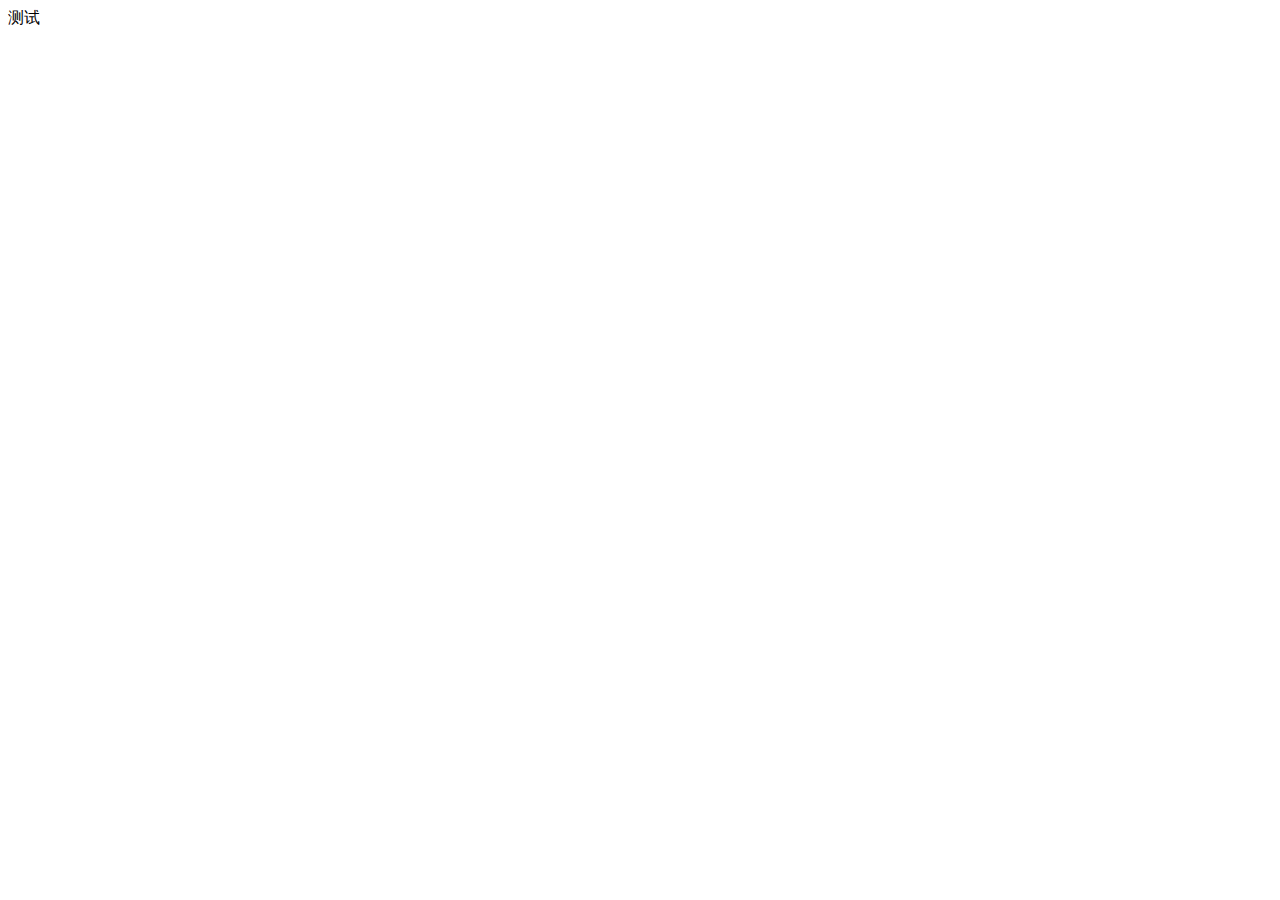
==== index.html @ bf41ba00 "测试" ====
<!DOCTYPE html>
<html lang="en">
<head>
    <meta charset="UTF-8">
    <title>Title</title>
    <style>

    </style>
    <script>
        window.onload = function () {

        };
    </script>
</head>
<body>
    <div>测试</div>
</body>
</html>
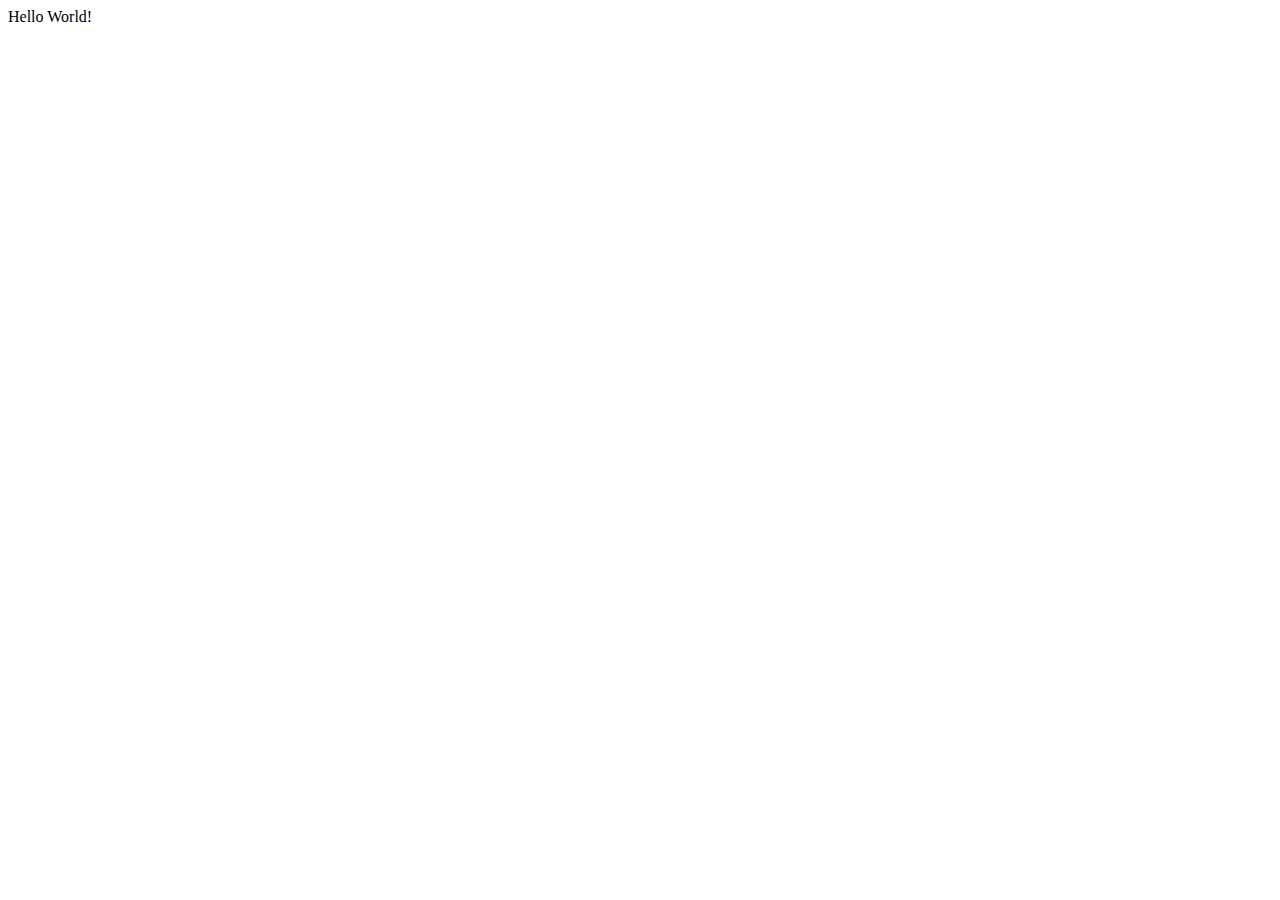
==== commit 4780077d: "ajax测试" ====
--- a/index.html
+++ b/index.html
@@ -6,10 +6,16 @@
     <style>
 
     </style>
+    <script src="js/jQuery1.7.2.min.js"></script>
     <script>
-        window.onload = function () {
-
-        };
+        $(function () {
+            $.ajax({
+                url:"1.txt",
+                success : function (str) {
+                    $('div').html(str);
+                }
+            })
+        })
     </script>
 </head>
 <body>
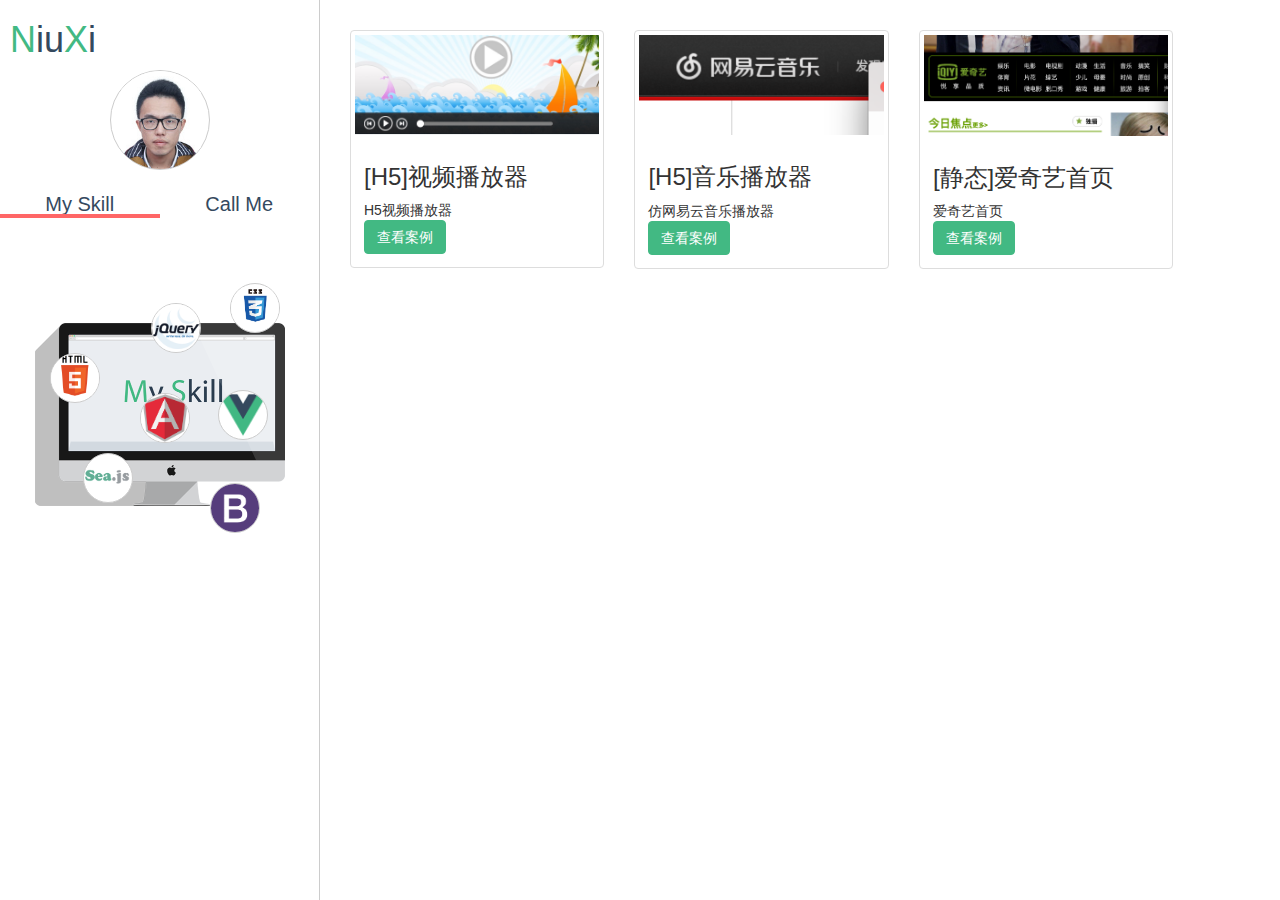
==== commit b8968025: "Start" ====
--- a/index.html
+++ b/index.html
@@ -2,23 +2,60 @@
 <html lang="en">
 <head>
     <meta charset="UTF-8">
-    <title>Title</title>
-    <style>
+    <meta name="viewport" content="width=device-width, initial-scale=1, maximum-scale=1, user-scalable=no">
+    <link rel="stylesheet" href="css/bootstrap.min.css">
+    <link rel="stylesheet" href="css/base.css">
+    <link rel="stylesheet" href="css/animate.css">
+    <title>牛曦的个人站</title>
+    <script src="js/jQuery1.7.2.min.js"></script>
+    <script src="./js/sea.js" data-main="js/init.js"></script>
+    <script>
+        window.onload = function () {
 
-    </style>
-    <script src="js/jQuery1.7.2.min.js"></script>
-    <script>
-        $(function () {
-            $.ajax({
-                url:"1.txt",
-                success : function (str) {
-                    $('div').html(str);
-                }
-            })
-        })
+        }
     </script>
 </head>
 <body>
-    <div>测试</div>
+    <div class="container-fluid">
+        <ol class="breadcrumb hidden-lg hidden-md" style="margin: 0;">
+            <li><a href="#">个人简介</a></li>
+            <li><a href="#" class="active">案例</a></li>
+        </ol>
+        <div class="row r1">
+            <div class="col-md-3 hidden-xs hidden-sm" style="padding: 0;">
+                <h1><span>N</span>iu<span>X</span>i</h1>
+                <div class="head-por">
+                    <img src="img/self.jpeg" alt="">
+                </div>
+                <div class="animate">
+                    <ul class="clearfix" id="tab">
+                        <li>My Skill</li>
+                        <li>Call Me</li>
+                        <li class="bb"></li>
+                    </ul>
+                    <div class="card">
+                        <ol class="sko" id="sko">
+                            <li class="skill">
+                                <img src="img/computer.png" class="com">
+                                <div class="jq"><img src="img/jq.jpg"></div>
+                                <div class="h5"><img src="img/H5.png"></div>
+                                <div class="an"><img src="img/angular.png"></div>
+                                <div class="sea"><img src="img/sea.png"></div>
+                                <div class="cs"><img src="img/css3.jpg"></div>
+                                <div class="vu"><img src="img/Vue.png"></div>
+                                <div class="boot"><img src="img/boot.png"></div>
+                            </li>
+                            <li></li>
+                        </ol>
+                    </div>
+                </div>
+            </div>
+            <div class="col-md-8 con-text" style="padding: 30px 0 0 30px;">
+                <div class="row lst">
+
+                </div>
+            </div>
+        </div>
+    </div>
 </body>
-</html>+</html>
--- a/css/base.css
+++ b/css/base.css
@@ -0,0 +1,196 @@
+body,
+ul,
+ol,
+dl,
+p {
+  margin: 0;
+  padding: 0;
+}
+li {
+  list-style: none;
+}
+.fl {
+  float: left;
+}
+.clearfix :after {
+  content: '';
+  display: block;
+  clear: both;
+}
+.container-fluid {
+  padding: 0;
+}
+a {
+  color: #34495e;
+}
+a:hover {
+  color: #42b982;
+  border-bottom: 3px solid #42b983;
+  text-decoration: none;
+}
+h1 {
+  padding-left: 10px;
+  width: 96px;
+  color: #34495e;
+}
+h1 span {
+  color: #42b983;
+}
+.active {
+  color: #42b983;
+  border-bottom: 3px solid #42b983;
+}
+.col-md-3 .head-por {
+  width: 100px;
+  height: 100px;
+  border-radius: 50%;
+  border: 1px solid #ccc;
+  margin: 0 auto;
+  overflow: hidden;
+}
+.col-md-3 .head-por img {
+  width: 80px;
+  margin-left: 10px;
+}
+.btn {
+  background: #42b983;
+  border: 1px solid #42b983;
+}
+.btn-primary:hover {
+  background: #42b983;
+  border: 1px solid #42b983;
+}
+.btn-primary:focus {
+  background: #42b983;
+  border: 1px solid #42b983;
+}
+.btn-primary:active {
+  background: #389C6F;
+  border: 1px solid #389C6F;
+}
+.r1 > .col-md-3 {
+  height: 500px;
+  border-right: 1px solid #ccc;
+}
+.r1 {
+  width: 100%;
+  margin: 0;
+}
+.col-md-8 {
+  height: 500px;
+  /*background: blue;*/
+}
+.animate {
+  width: 100%;
+  height: 425px;
+}
+.animate ul {
+  width: 100%;
+  position: relative;
+}
+.animate ul li {
+  float: left;
+  width: 50%;
+  text-align: center;
+  margin: 20px 0 5px;
+  font-size: 20px;
+  color: #34495e;
+  cursor: pointer;
+}
+.animate ul .bb {
+  position: absolute;
+  left: 0;
+  bottom: 0;
+  width: 50%;
+  height: 4px;
+  background: #f66;
+}
+.animate .card {
+  width: 100%;
+  height: 372px;
+  position: relative;
+  overflow: hidden;
+}
+.animate .card ol {
+  width: 200%;
+  height: 100%;
+  position: absolute;
+  left: 0;
+  top: 0;
+}
+.animate .card ol li {
+  width: 50%;
+  height: 100%;
+  float: left;
+  color: #fff;
+  text-align: center;
+  position: absolute;
+  left: 0;
+  top: 0;
+}
+.animate .card ol li img.com {
+  width: 250px;
+  margin-top: 100px;
+}
+.animate .card ol li div {
+  width: 50px;
+  height: 50px;
+  border-radius: 50%;
+  border: 1px solid #ccc;
+  position: absolute;
+  overflow: hidden;
+  background: #fff;
+  line-height: 40px;
+}
+.animate .card ol li div img {
+  width: 100%;
+}
+.animate .card ol li .h5 {
+  left: 50px;
+  top: 120px;
+}
+.animate .card ol li .an {
+  left: 140px;
+  top: 170px;
+}
+.animate .card ol li .cs {
+  left: 230px;
+  top: 60px;
+}
+.animate .card ol li .vu {
+  left: 218px;
+  top: 167px;
+}
+.animate .card ol li .sea {
+  left: 83px;
+  top: 230px;
+}
+.animate .card ol li .jq {
+  left: 151px;
+  top: 80px;
+}
+.animate .card ol li .boot {
+  left: 210px;
+  top: 260px;
+}
+@media screen and (max-width: 992px) {
+  .con-text {
+    padding: 30px 30px 0 !important;
+  }
+}
+@keyframes float {
+  50% {
+    transform: translateY(10px) scale(2);
+  }
+  100% {
+    transform: translateY(0) scale(1);
+  }
+}
+@keyframes biu {
+  0% {
+    transform: scale(0);
+  }
+  100% {
+    transform: scale(1);
+  }
+}
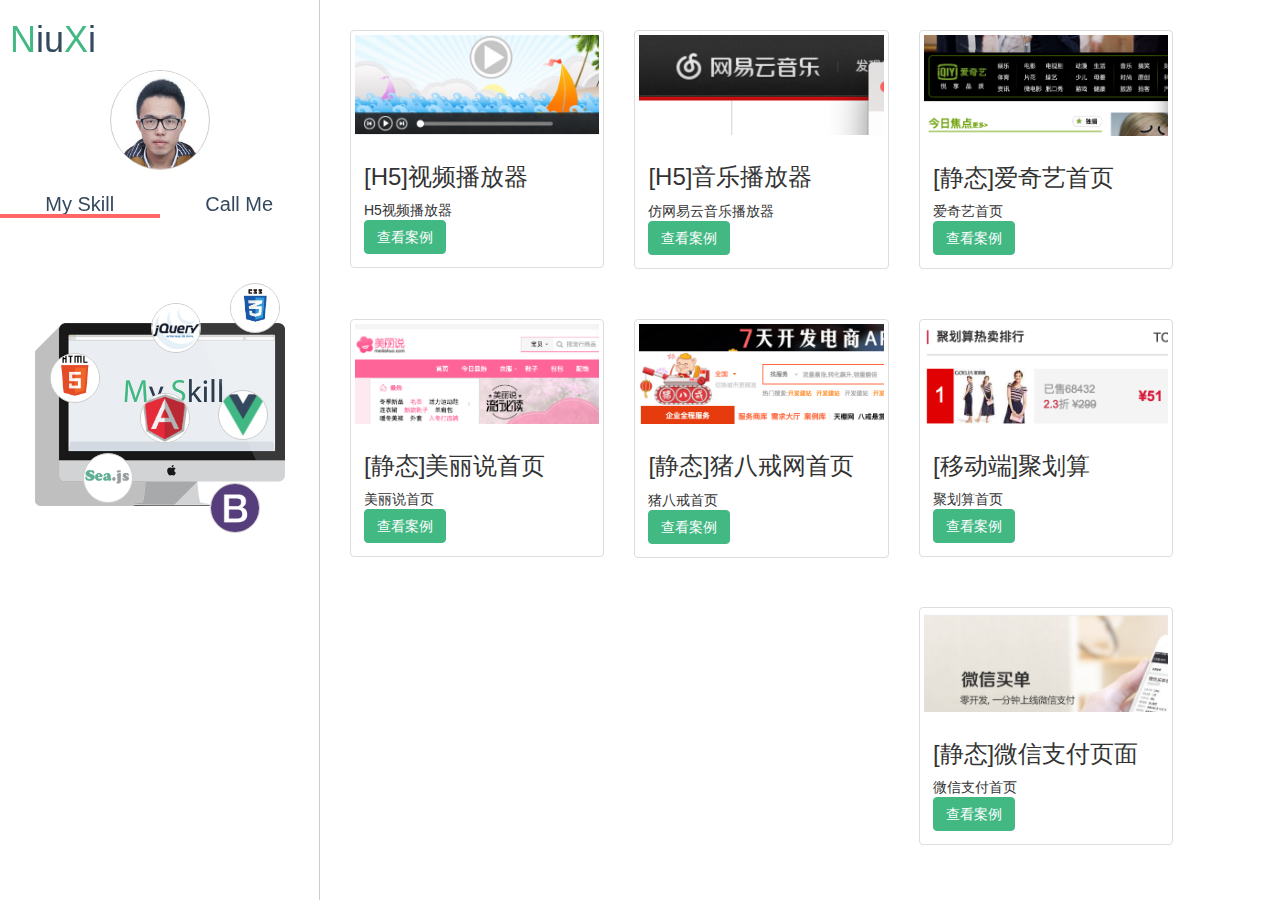
==== commit 581a0353: "change" ====
--- a/index.html
+++ b/index.html
@@ -22,7 +22,7 @@
             <li><a href="#" class="active">案例</a></li>
         </ol>
         <div class="row r1">
-            <div class="col-md-3 hidden-xs hidden-sm" style="padding: 0;">
+            <div class="col-md-3 hidden-xs hidden-sm" style="padding: 0;position:fixed;">
                 <h1><span>N</span>iu<span>X</span>i</h1>
                 <div class="head-por">
                     <img src="img/self.jpeg" alt="">
@@ -50,7 +50,7 @@
                     </div>
                 </div>
             </div>
-            <div class="col-md-8 con-text" style="padding: 30px 0 0 30px;">
+            <div class="col-md-8 con-text" style="padding: 30px 0 0 30px;margin-left:320px;">
                 <div class="row lst">
 
                 </div>
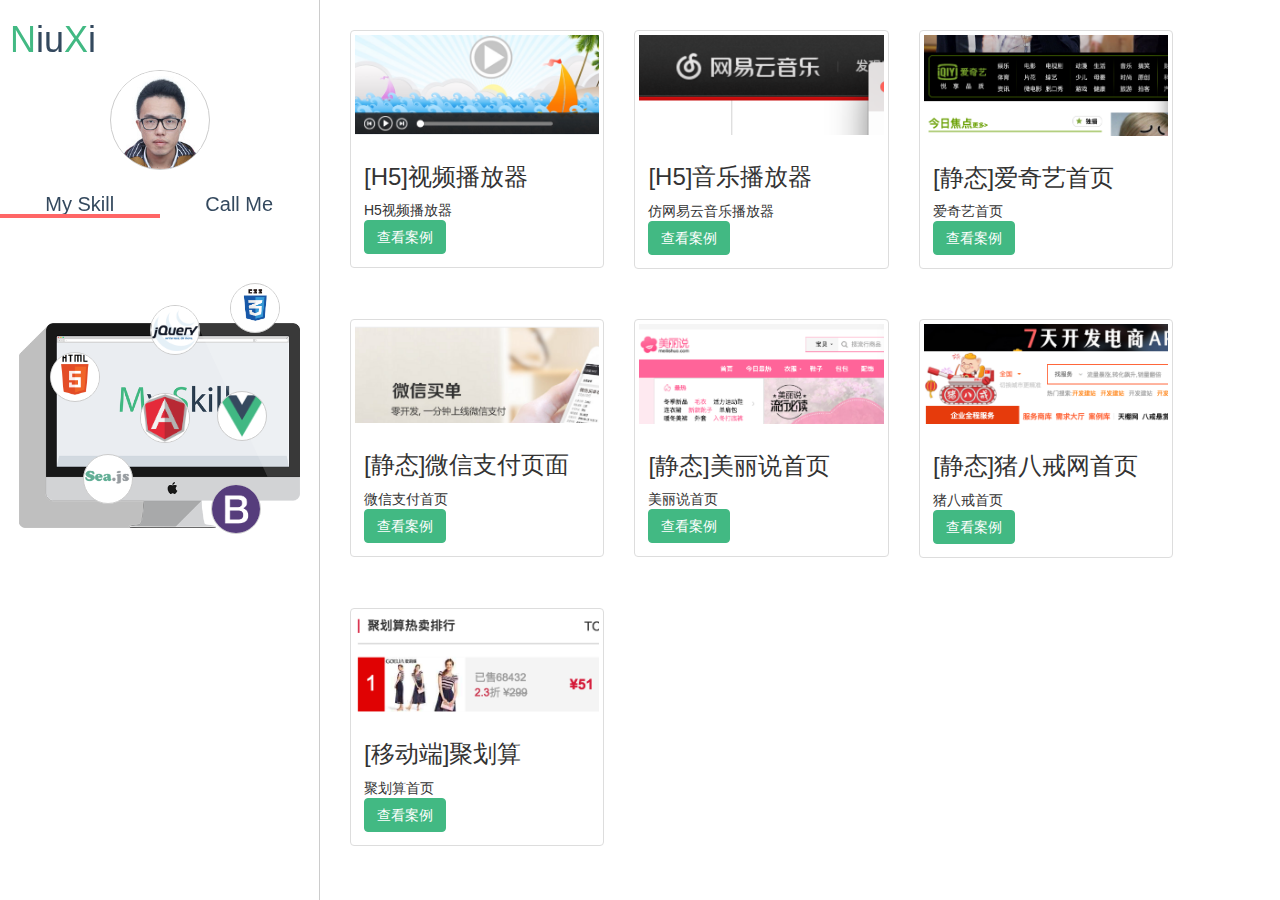
==== commit d9cbd022: "change" ====
--- a/index.html
+++ b/index.html
@@ -9,11 +9,6 @@
     <title>牛曦的个人站</title>
     <script src="js/jQuery1.7.2.min.js"></script>
     <script src="./js/sea.js" data-main="js/init.js"></script>
-    <script>
-        window.onload = function () {
-
-        }
-    </script>
 </head>
 <body>
     <div class="container-fluid">
@@ -22,7 +17,7 @@
             <li><a href="#" class="active">案例</a></li>
         </ol>
         <div class="row r1">
-            <div class="col-md-3 hidden-xs hidden-sm" style="padding: 0;position:fixed;">
+            <div class="col-md-3 hidden-xs hidden-sm" id="self" style="padding: 0;position:fixed;">
                 <h1><span>N</span>iu<span>X</span>i</h1>
                 <div class="head-por">
                     <img src="img/self.jpeg" alt="">
@@ -50,7 +45,7 @@
                     </div>
                 </div>
             </div>
-            <div class="col-md-8 con-text" style="padding: 30px 0 0 30px;margin-left:320px;">
+            <div id="content" class="col-md-8 con-text" style="padding: 30px 0 0 30px;">
                 <div class="row lst">
 
                 </div>
--- a/css/base.css
+++ b/css/base.css
@@ -74,10 +74,11 @@
 }
 .r1 {
   width: 100%;
+  height: 100%;
   margin: 0;
 }
 .col-md-8 {
-  height: 500px;
+  height: 100%;
   /*background: blue;*/
 }
 .animate {
@@ -129,7 +130,7 @@
   top: 0;
 }
 .animate .card ol li img.com {
-  width: 250px;
+  width: 88%;
   margin-top: 100px;
 }
 .animate .card ol li div {
@@ -146,37 +147,40 @@
   width: 100%;
 }
 .animate .card ol li .h5 {
-  left: 50px;
-  top: 120px;
+  left: 15.6%;
+  top: 32%;
 }
 .animate .card ol li .an {
-  left: 140px;
-  top: 170px;
+  left: 44%;
+  top: 45.6%;
 }
 .animate .card ol li .cs {
-  left: 230px;
-  top: 60px;
+  left: 72%;
+  top: 16%;
 }
 .animate .card ol li .vu {
-  left: 218px;
-  top: 167px;
+  left: 68%;
+  top: 45%;
 }
 .animate .card ol li .sea {
-  left: 83px;
-  top: 230px;
+  left: 26%;
+  top:62%;
 }
 .animate .card ol li .jq {
-  left: 151px;
-  top: 80px;
+  left: 47%;
+  top: 22%;
 }
 .animate .card ol li .boot {
-  left: 210px;
-  top: 260px;
+  left: 66%;
+  top: 70%;
 }
 @media screen and (max-width: 992px) {
   .con-text {
     padding: 30px 30px 0 !important;
   }
+  #content {
+    margin: 0!important;
+  }
 }
 @keyframes float {
   50% {
